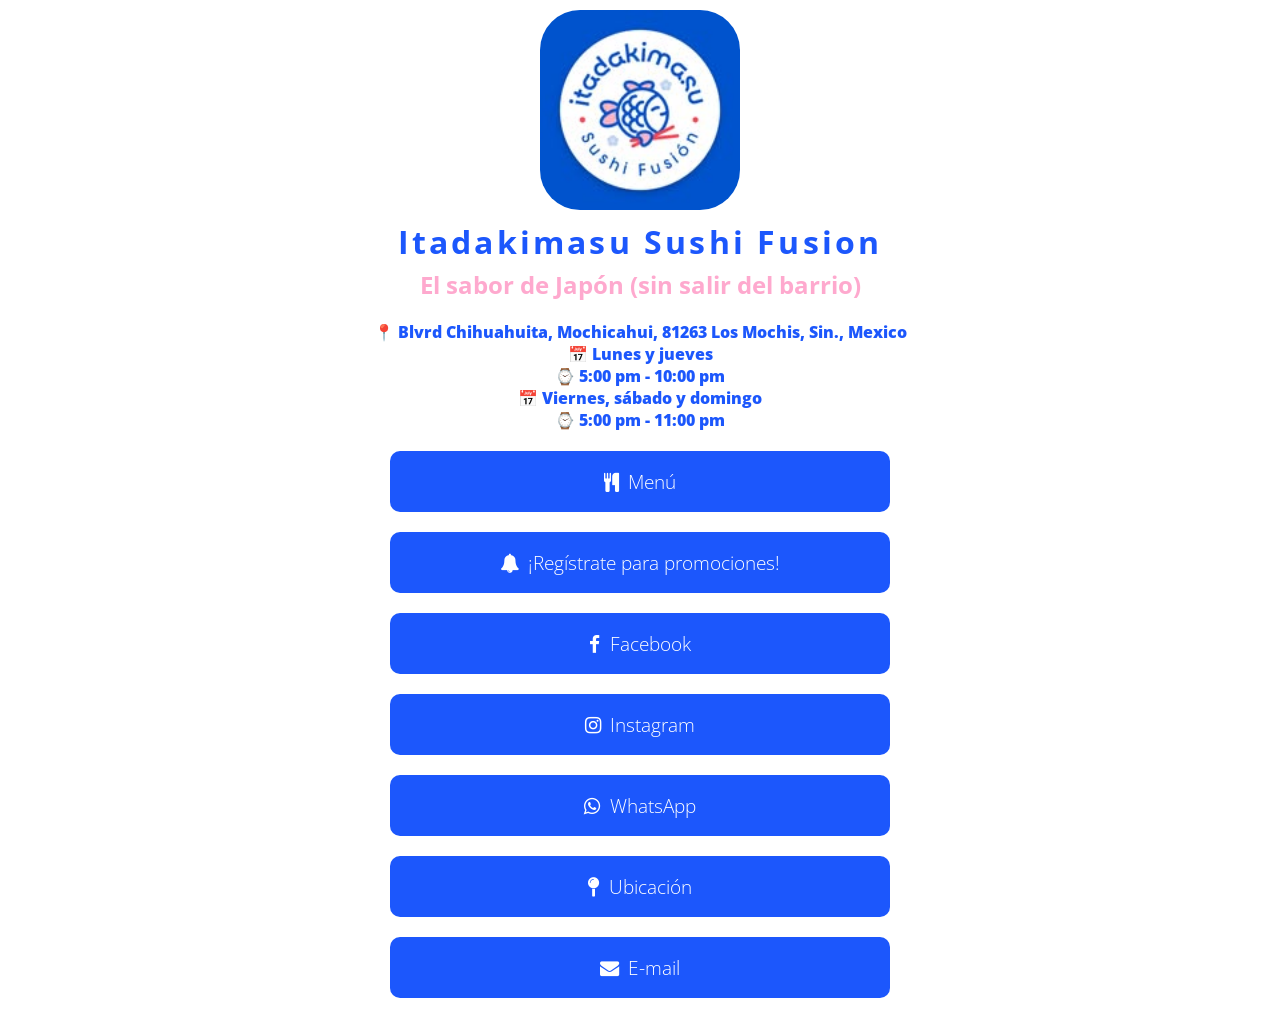
==== index.html @ 1c243515 "Update index.html add Regístrate para promociones link" ====
<!DOCTYPE html>

<html lang="es">
  <head>
    <meta name="viewport" content="width=device-width, initial-scale=1" />
    <meta charset="UTF-8" />
    <title>Itadakimasu Sushi Fusión</title>
    <link rel="stylesheet" href="assets/css/style.css" />
    <link rel="stylesheet" href="assets/css/font-awesome.min.css" />
    <link rel="icon" href="assets/images/favicon.png" type="image/x-icon" />
<script type="text/javascript">
    (function(c,l,a,r,i,t,y){
        c[a]=c[a]||function(){(c[a].q=c[a].q||[]).push(arguments)};
        t=l.createElement(r);t.async=1;t.src="https://www.clarity.ms/tag/"+i;
        y=l.getElementsByTagName(r)[0];y.parentNode.insertBefore(t,y);
    })(window, document, "clarity", "script", "twhjkyhexc");
</script>
  </head>

  <body>
    <div id="profile">
      <img
        id="userPhoto"
        src="assets/images/profile.jpg"
        alt="itadakimasulm's profile picture"
      />
      <div id="userName">
        <h1>Itadakimasu Sushi Fusion</h1>
        <h2>El sabor de Japón (sin salir del barrio)</h2>
        <div>
          📍 Blvrd Chihuahuita, Mochicahui, 81263 Los Mochis, Sin., Mexico
        </div>
        <div>📅 Lunes y jueves</div>
        <div>⌚ 5:00 pm - 10:00 pm</div>
        <div>📅 Viernes, sábado y domingo</div>
        <div>⌚ 5:00 pm - 11:00 pm</div>
      </div>
    </div>
    <div id="links">
      <a
        class="link"
        href="assets/images/Menú Itadaki 2025-09-04.pdf"
        target="_blank"
        ><i class="fa fa-cutlery" aria-hidden="true"></i> Menú</a
      >
      <a class="link Buzz_animation" id="registrateButton" href="#"><i class="fa fa-bell" aria-hidden="true"></i> ¡Regístrate para promociones!</a>
      <a
        class="link"
        href="https://www.facebook.com/people/Itadakimasu-Sushi-Fusi%C3%B3n/61577594511317/"
        target="_blank"
        ><i class="fa fa-facebook-f" aria-hidden="true"></i> Facebook</a
      >
      <a
        class="link"
        href="https://www.instagram.com/itadakimasulm/"
        target="_blank"
        ><i class="fa fa-instagram" aria-hidden="true"></i> Instagram</a
      >
      <a class="link" href="https://wa.me/+526681293315" target="_blank"
        ><i class="fa fa-whatsapp" aria-hidden="true"></i> WhatsApp</a
      >
      <a
        class="link"
        href="https://maps.app.goo.gl/S5nDeDx63SUh92Br7"
        target="_blank"
        ><i class="fa fa-map-pin" aria-hidden="true"></i> Ubicación</a
      >
      <a class="link" href="mailto:itadakimas.sushi@gmail.com" target="_blank"
        ><i class="fa fa-envelope" aria-hidden="true"></i> E-mail</a
      >
    </div>
  </body>
</html>
---- assets/css/style.css ----
/* Style Settings */
@import url('https://fonts.googleapis.com/css2?family=Open+Sans:wght@300;400;600&display=swap');

body {
    background-color: rgba(255, 255, 255, 1);
    font-family: 'Open Sans', sans-serif;
    font-weight: 600;
}

#userPhoto {
    width: 200px;
    height: 200px;
    display: block;
    margin: 10px auto;
    border-radius: 20%;
}

#userName {
    color: rgba(28, 87, 252, 1);
    display: block;
    width: 100%;
    text-align: center;
    text-decoration: none;    
    font-weight: bolder;
}

#userName h1 {
    font-size: 2rem;
    letter-spacing: 0.2rem;
    margin: 0 auto;
}

#userName h2 {
    margin-top: 5px;
    text-transform: none;
    color: rgba(252, 41, 133, 0.4);
}

i.fa {
    margin-right: 0.3rem;
}

#links {
    max-width: 500px;
    width: auto;
    display: block;
    margin: 20px auto;
}

.link {
    display: block;
    background-color: rgba(28, 87, 252, 1);
    color: #fff;
    text-align: center;
    margin-bottom: 20px;
    padding: 17px;
    text-decoration: none;
    font-size: 1.2rem;
    font-weight: 300;
    transition: all .25s cubic-bezier(.08, .59, .29, .99);
    border-radius: 10px;

}

.link:hover {
    background-color: rgba(252, 41, 133, 0.3);
    color: #000000;
    border: none;
}
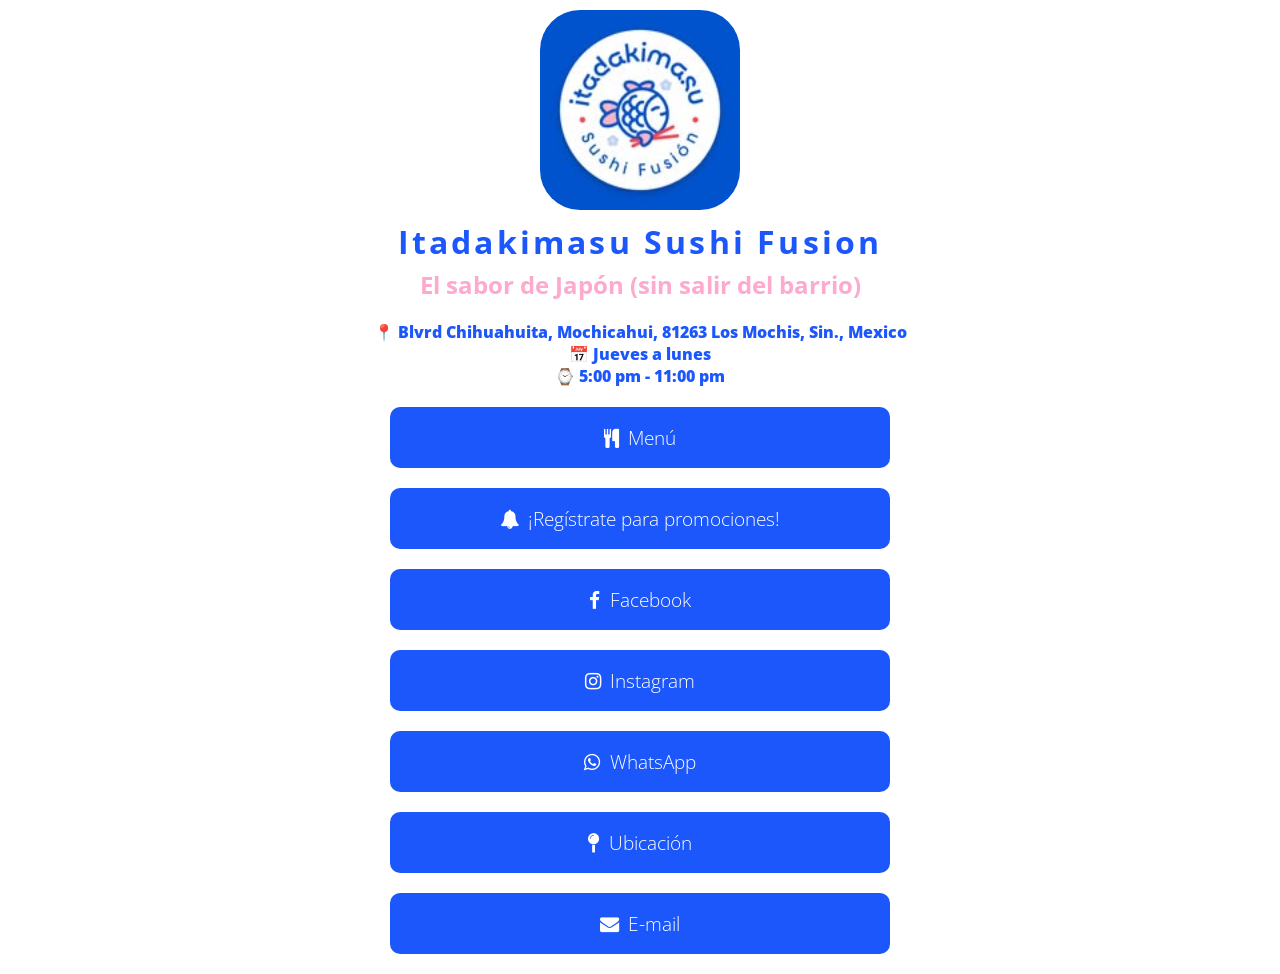
==== commit 28bddbb1: "Update index.html Update menu and operating hours" ====
--- a/index.html
+++ b/index.html
@@ -30,20 +30,18 @@
         <div>
           📍 Blvrd Chihuahuita, Mochicahui, 81263 Los Mochis, Sin., Mexico
         </div>
-        <div>📅 Lunes y jueves</div>
-        <div>⌚ 5:00 pm - 10:00 pm</div>
-        <div>📅 Viernes, sábado y domingo</div>
+        <div>📅 Jueves a lunes</div>
         <div>⌚ 5:00 pm - 11:00 pm</div>
       </div>
     </div>
     <div id="links">
       <a
         class="link"
-        href="assets/images/Menú Itadaki 2025-09-04.pdf"
+        href="assets/images/Menú Itadaki 2026-01-21.pdf"
         target="_blank"
         ><i class="fa fa-cutlery" aria-hidden="true"></i> Menú</a
       >
-      <a class="link Buzz_animation" id="registrateButton" href="#"><i class="fa fa-bell" aria-hidden="true"></i> ¡Regístrate para promociones!</a>
+      <a class="link Buzz_animation" id="registrateButton" href="https://docs.google.com/forms/d/e/1FAIpQLSda-vy09VX0w8N9Bv0Sy27gZSnDbXPnuMsJXuSvX7fSlUCAOw/viewform?usp=dialog"><i class="fa fa-bell" aria-hidden="true"></i> ¡Regístrate para promociones!</a>
       <a
         class="link"
         href="https://www.facebook.com/people/Itadakimasu-Sushi-Fusi%C3%B3n/61577594511317/"
@@ -74,3 +72,5 @@
 
 
 
+
+
--- a/assets/css/style.css
+++ b/assets/css/style.css
@@ -67,3 +67,83 @@
     color: #000000;
     border: none;
 }
+
+/* Keyframes for slight rotation shaking */
+@keyframes slightRotate {
+  0% {
+    transform: rotate(0deg);
+  }
+  25% {
+    transform: rotate(2.5deg);
+  } /* Slight rotation to the right */
+  50% {
+    transform: rotate(-2.5deg);
+  } /* Slight rotation to the left */
+  75% {
+    transform: rotate(2.5deg);
+  } /* Slight rotation to the right */
+  100% {
+    transform: rotate(0deg);
+  } /* Back to original */
+}
+
+@keyframes Buzz_animation {
+  0% {
+    transform: translateX(3px) rotate(1deg);
+  }
+
+  2.5% {
+    transform: translateX(-3px) rotate(-1deg);
+  }
+
+  5% {
+    transform: translateX(3px) rotate(1deg);
+  }
+
+  7.5% {
+    transform: translateX(-3px) rotate(-1deg);
+  }
+
+  10% {
+    transform: translateX(2px) rotate(1deg);
+  }
+
+  12.5% {
+    transform: translateX(-2px) rotate(-1deg);
+  }
+
+  15% {
+    transform: translateX(2px) rotate(1deg);
+  }
+
+  17.5% {
+    transform: translateX(-2px) rotate(-1deg);
+  }
+
+  20% {
+    transform: translateX(1px) rotate(1deg);
+  }
+
+  22.5% {
+    transform: translateX(-1px) rotate(-1deg);
+  }
+
+  25% {
+    transform: translateX(0) rotate(0);
+  }
+}
+
+/* Class to apply the animation */
+.rotate {
+  /* apply both animations by including both animation declarations separated by comma */
+  animation: slightRotate 0.5s ease-in-out 0s 2 forwards,
+    slightRotate 0.5s ease-in-out 3s 2 forwards;
+}
+
+.Buzz_animation {
+  animation: Buzz_animation 3s linear infinite;
+}
+
+.Buzz_animation:active {
+  animation: unset;
+}
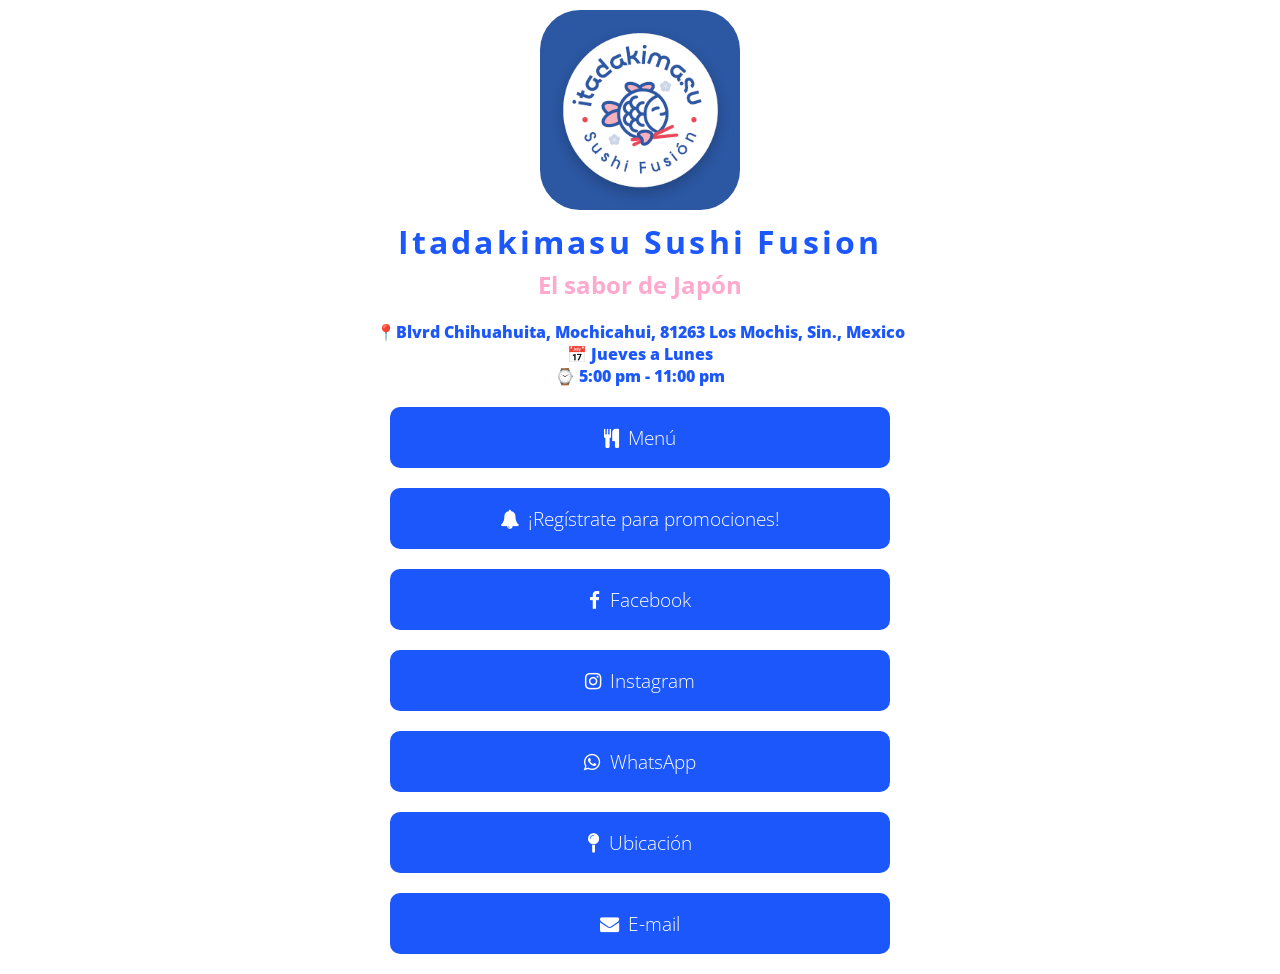
==== commit 03f040a7: "Update index.html copy from demo-site" ====
--- a/index.html
+++ b/index.html
@@ -1,76 +1,43 @@
 <!DOCTYPE html>
 
 <html lang="es">
-  <head>
-    <meta name="viewport" content="width=device-width, initial-scale=1" />
-    <meta charset="UTF-8" />
-    <title>Itadakimasu Sushi Fusión</title>
-    <link rel="stylesheet" href="assets/css/style.css" />
-    <link rel="stylesheet" href="assets/css/font-awesome.min.css" />
-    <link rel="icon" href="assets/images/favicon.png" type="image/x-icon" />
-<script type="text/javascript">
-    (function(c,l,a,r,i,t,y){
-        c[a]=c[a]||function(){(c[a].q=c[a].q||[]).push(arguments)};
-        t=l.createElement(r);t.async=1;t.src="https://www.clarity.ms/tag/"+i;
-        y=l.getElementsByTagName(r)[0];y.parentNode.insertBefore(t,y);
-    })(window, document, "clarity", "script", "twhjkyhexc");
-</script>
-  </head>
+<head>
+  <meta charset="UTF-8" />
+  <meta name="description" content="Itadakimasu Sushi Fusión — El sabor de Japón. Ubicados en Los Mochis, Sin. Abierto Jueves a Lunes de 5:00 pm a 11:00 pm." />
+  <meta name="viewport" content="width=device-width, initial-scale=1" />
+  <title>Itadakimasu Sushi Fusión</title>
+  <link rel="stylesheet" href="assets/css/style.css" />
+  <link rel="stylesheet" href="assets/css/font-awesome.min.css" />
+  <link rel="icon" href="assets/media/favicon.png" type="image/x-icon" />
+  <script src="https://cdn.weavely.ai/embed.js"></script>
+  <script src="assets/js/script.js" defer></script>
+</head>
 
-  <body>
-    <div id="profile">
-      <img
-        id="userPhoto"
-        src="assets/images/profile.jpg"
-        alt="itadakimasulm's profile picture"
-      />
-      <div id="userName">
-        <h1>Itadakimasu Sushi Fusion</h1>
-        <h2>El sabor de Japón (sin salir del barrio)</h2>
-        <div>
-          📍 Blvrd Chihuahuita, Mochicahui, 81263 Los Mochis, Sin., Mexico
-        </div>
-        <div>📅 Jueves a lunes</div>
-        <div>⌚ 5:00 pm - 11:00 pm</div>
-      </div>
+<body>
+  <div id="profile">
+    <img id="userPhoto" src="assets/media/profile.png" alt="itadakimasulm's profile picture" />
+    <div id="userName">
+      <h1>Itadakimasu Sushi Fusion</h1>
+      <h2>El sabor de Japón</h2>
+      <div>📍Blvrd Chihuahuita, Mochicahui, 81263 Los Mochis, Sin., Mexico</div>
+      <div>📅 Jueves a Lunes</div>
+      <div>⌚ 5:00 pm - 11:00 pm</div>
     </div>
-    <div id="links">
-      <a
-        class="link"
-        href="assets/images/Menú Itadaki 2026-01-21.pdf"
-        target="_blank"
-        ><i class="fa fa-cutlery" aria-hidden="true"></i> Menú</a
-      >
-      <a class="link Buzz_animation" id="registrateButton" href="https://docs.google.com/forms/d/e/1FAIpQLSda-vy09VX0w8N9Bv0Sy27gZSnDbXPnuMsJXuSvX7fSlUCAOw/viewform?usp=dialog"><i class="fa fa-bell" aria-hidden="true"></i> ¡Regístrate para promociones!</a>
-      <a
-        class="link"
-        href="https://www.facebook.com/people/Itadakimasu-Sushi-Fusi%C3%B3n/61577594511317/"
-        target="_blank"
-        ><i class="fa fa-facebook-f" aria-hidden="true"></i> Facebook</a
-      >
-      <a
-        class="link"
-        href="https://www.instagram.com/itadakimasulm/"
-        target="_blank"
-        ><i class="fa fa-instagram" aria-hidden="true"></i> Instagram</a
-      >
-      <a class="link" href="https://wa.me/+526681293315" target="_blank"
-        ><i class="fa fa-whatsapp" aria-hidden="true"></i> WhatsApp</a
-      >
-      <a
-        class="link"
-        href="https://maps.app.goo.gl/S5nDeDx63SUh92Br7"
-        target="_blank"
-        ><i class="fa fa-map-pin" aria-hidden="true"></i> Ubicación</a
-      >
-      <a class="link" href="mailto:itadakimas.sushi@gmail.com" target="_blank"
-        ><i class="fa fa-envelope" aria-hidden="true"></i> E-mail</a
-      >
-    </div>
-  </body>
+  </div>
+  <div id="links">
+    <a class="link" href="assets/media/menu-2026-01-21.pdf" target="_blank" rel="noopener noreferrer"><i class="fa fa-cutlery" aria-hidden="true"></i> Menú</a>
+    <a class="link Buzz_animation" id="registrateButton" href="#"><i class="fa fa-bell" aria-hidden="true"></i> ¡Regístrate para promociones!</a>
+    <a class="link" href="https://www.facebook.com/people/Itadakimasu-Sushi-Fusi%C3%B3n/61577594511317/" target="_blank" rel="noopener noreferrer"><i class="fa fa-facebook-f" aria-hidden="true"></i> Facebook</a>
+    <a class="link" href="https://www.instagram.com/itadakimasulm/" target="_blank" rel="noopener noreferrer"><i class="fa fa-instagram" aria-hidden="true"></i> Instagram</a>
+    <a class="link" id="whatsappLink" href="#" target="_blank" rel="noopener noreferrer"><i class="fa fa-whatsapp" aria-hidden="true"></i> WhatsApp</a>
+    <a class="link" href="https://maps.app.goo.gl/S5nDeDx63SUh92Br7" target="_blank" rel="noopener noreferrer"><i class="fa fa-map-pin" aria-hidden="true"></i> Ubicación</a>
+    <a class="link" href="mailto:itadakimas.sushi@gmail.com" rel="noopener noreferrer"><i class="fa fa-envelope" aria-hidden="true"></i> E-mail</a>
+  </div>
+  <!-- Modal Overlay -->
+  <div id="modalOverlay"></div>
+
+  <!-- Popup Form -->
+  <div id="popupForm" data-weavely-form="6daea6a7-9fe9-4328-8b2b-5ed9e3197012" data-weavely-mode="embed" style="width:100%"></div>
+</body>
+
 </html>
-
-
-
-
-
--- a/assets/css/style.css
+++ b/assets/css/style.css
@@ -1,141 +1,103 @@
 /* Style Settings */
-@import url('https://fonts.googleapis.com/css2?family=Open+Sans:wght@300;400;600&display=swap');
+@import url("https://fonts.googleapis.com/css2?family=Open+Sans:wght@300;400;600&display=swap");
 
 body {
-    background-color: rgba(255, 255, 255, 1);
-    font-family: 'Open Sans', sans-serif;
-    font-weight: 600;
+  background-color: rgba(255, 255, 255, 1);
+  font-family: "Open Sans", sans-serif;
+  font-weight: 600;
+}
+
+/* Locks background scroll when modal is open (cross-browser + iOS Safari fix) */
+body.modal-open {
+  overflow: hidden;
+  position: fixed;
+  width: 100%;
 }
 
 #userPhoto {
-    width: 200px;
-    height: 200px;
-    display: block;
-    margin: 10px auto;
-    border-radius: 20%;
+  width: 200px;
+  height: 200px;
+  display: block;
+  margin: 10px auto;
+  border-radius: 20%;
 }
 
 #userName {
-    color: rgba(28, 87, 252, 1);
-    display: block;
-    width: 100%;
-    text-align: center;
-    text-decoration: none;    
-    font-weight: bolder;
+  color: rgba(28, 87, 252, 1);
+  display: block;
+  width: 100%;
+  text-align: center;
+  text-decoration: none;
+  font-weight: bolder;
 }
 
 #userName h1 {
-    font-size: 2rem;
-    letter-spacing: 0.2rem;
-    margin: 0 auto;
+  font-size: 2rem;
+  letter-spacing: 0.2rem;
+  margin: 0 auto;
 }
 
 #userName h2 {
-    margin-top: 5px;
-    text-transform: none;
-    color: rgba(252, 41, 133, 0.4);
+  margin-top: 5px;
+  text-transform: none;
+  color: rgba(252, 41, 133, 0.4);
 }
 
 i.fa {
-    margin-right: 0.3rem;
+  margin-right: 0.3rem;
 }
 
 #links {
-    max-width: 500px;
-    width: auto;
-    display: block;
-    margin: 20px auto;
+  max-width: 500px;
+  width: auto;
+  display: block;
+  margin: 20px auto;
 }
 
 .link {
-    display: block;
-    background-color: rgba(28, 87, 252, 1);
-    color: #fff;
-    text-align: center;
-    margin-bottom: 20px;
-    padding: 17px;
-    text-decoration: none;
-    font-size: 1.2rem;
-    font-weight: 300;
-    transition: all .25s cubic-bezier(.08, .59, .29, .99);
-    border-radius: 10px;
-
+  display: block;
+  background-color: rgba(28, 87, 252, 1);
+  color: #fff;
+  text-align: center;
+  margin-bottom: 20px;
+  padding: 17px;
+  text-decoration: none;
+  font-size: 1.2rem;
+  font-weight: 300;
+  transition: all 0.25s cubic-bezier(0.08, 0.59, 0.29, 0.99);
+  border-radius: 10px;
 }
 
 .link:hover {
-    background-color: rgba(252, 41, 133, 0.3);
-    color: #000000;
-    border: none;
+  background-color: rgba(252, 41, 133, 0.3);
+  color: #000000;
+  border: none;
 }
 
 /* Keyframes for slight rotation shaking */
 @keyframes slightRotate {
-  0% {
-    transform: rotate(0deg);
-  }
-  25% {
-    transform: rotate(2.5deg);
-  } /* Slight rotation to the right */
-  50% {
-    transform: rotate(-2.5deg);
-  } /* Slight rotation to the left */
-  75% {
-    transform: rotate(2.5deg);
-  } /* Slight rotation to the right */
-  100% {
-    transform: rotate(0deg);
-  } /* Back to original */
+  0%   { transform: rotate(0deg); }
+  25%  { transform: rotate(2.5deg); }
+  50%  { transform: rotate(-2.5deg); }
+  75%  { transform: rotate(2.5deg); }
+  100% { transform: rotate(0deg); }
 }
 
 @keyframes Buzz_animation {
-  0% {
-    transform: translateX(3px) rotate(1deg);
-  }
-
-  2.5% {
-    transform: translateX(-3px) rotate(-1deg);
-  }
-
-  5% {
-    transform: translateX(3px) rotate(1deg);
-  }
-
-  7.5% {
-    transform: translateX(-3px) rotate(-1deg);
-  }
-
-  10% {
-    transform: translateX(2px) rotate(1deg);
-  }
-
-  12.5% {
-    transform: translateX(-2px) rotate(-1deg);
-  }
-
-  15% {
-    transform: translateX(2px) rotate(1deg);
-  }
-
-  17.5% {
-    transform: translateX(-2px) rotate(-1deg);
-  }
-
-  20% {
-    transform: translateX(1px) rotate(1deg);
-  }
-
-  22.5% {
-    transform: translateX(-1px) rotate(-1deg);
-  }
-
-  25% {
-    transform: translateX(0) rotate(0);
-  }
+  0%    { transform: translateX(3px) rotate(1deg); }
+  2.5%  { transform: translateX(-3px) rotate(-1deg); }
+  5%    { transform: translateX(3px) rotate(1deg); }
+  7.5%  { transform: translateX(-3px) rotate(-1deg); }
+  10%   { transform: translateX(2px) rotate(1deg); }
+  12.5% { transform: translateX(-2px) rotate(-1deg); }
+  15%   { transform: translateX(2px) rotate(1deg); }
+  17.5% { transform: translateX(-2px) rotate(-1deg); }
+  20%   { transform: translateX(1px) rotate(1deg); }
+  22.5% { transform: translateX(-1px) rotate(-1deg); }
+  25%   { transform: translateX(0) rotate(0); }
 }
 
-/* Class to apply the animation */
 .rotate {
-  /* apply both animations by including both animation declarations separated by comma */
   animation: slightRotate 0.5s ease-in-out 0s 2 forwards,
     slightRotate 0.5s ease-in-out 3s 2 forwards;
 }
@@ -147,3 +109,49 @@
 .Buzz_animation:active {
   animation: unset;
 }
+
+/* --- Desktop & General Styles --- */
+[data-weavely-form="6daea6a7-9fe9-4328-8b2b-5ed9e3197012"] {
+  position: fixed !important;
+  top: 50% !important;
+  left: 50% !important;
+  transform: translate(-50%, -50%) !important;
+  z-index: 9999 !important;
+  width: 500px !important;
+  height: auto !important;
+  max-height: 80vh !important;
+  background: white;
+  box-shadow: 0 10px 40px rgba(0, 0, 0, 0.4);
+  border-radius: 12px;
+  overflow: hidden;
+  pointer-events: auto !important;
+}
+
+/* --- Mobile Portrait Optimization --- */
+@media screen and (max-width: 600px) and (orientation: portrait) {
+  [data-weavely-form="6daea6a7-9fe9-4328-8b2b-5ed9e3197012"] {
+    width: 90% !important;
+    height: auto !important;
+    max-height: 85vh !important;
+    border-radius: 16px;
+    overflow-y: auto !important;
+    -webkit-overflow-scrolling: touch;
+  }
+}
+
+/* Modal overlay */
+#modalOverlay {
+  display: none;
+  position: fixed;
+  top: 0;
+  left: 0;
+  width: 100%;
+  height: 100%;
+  background: rgba(0, 0, 0, 0.7);
+  z-index: 999;
+}
+
+/* Popup wrapper — stripped down, weavely handles its own styling */
+#popupForm {
+  display: none;
+}
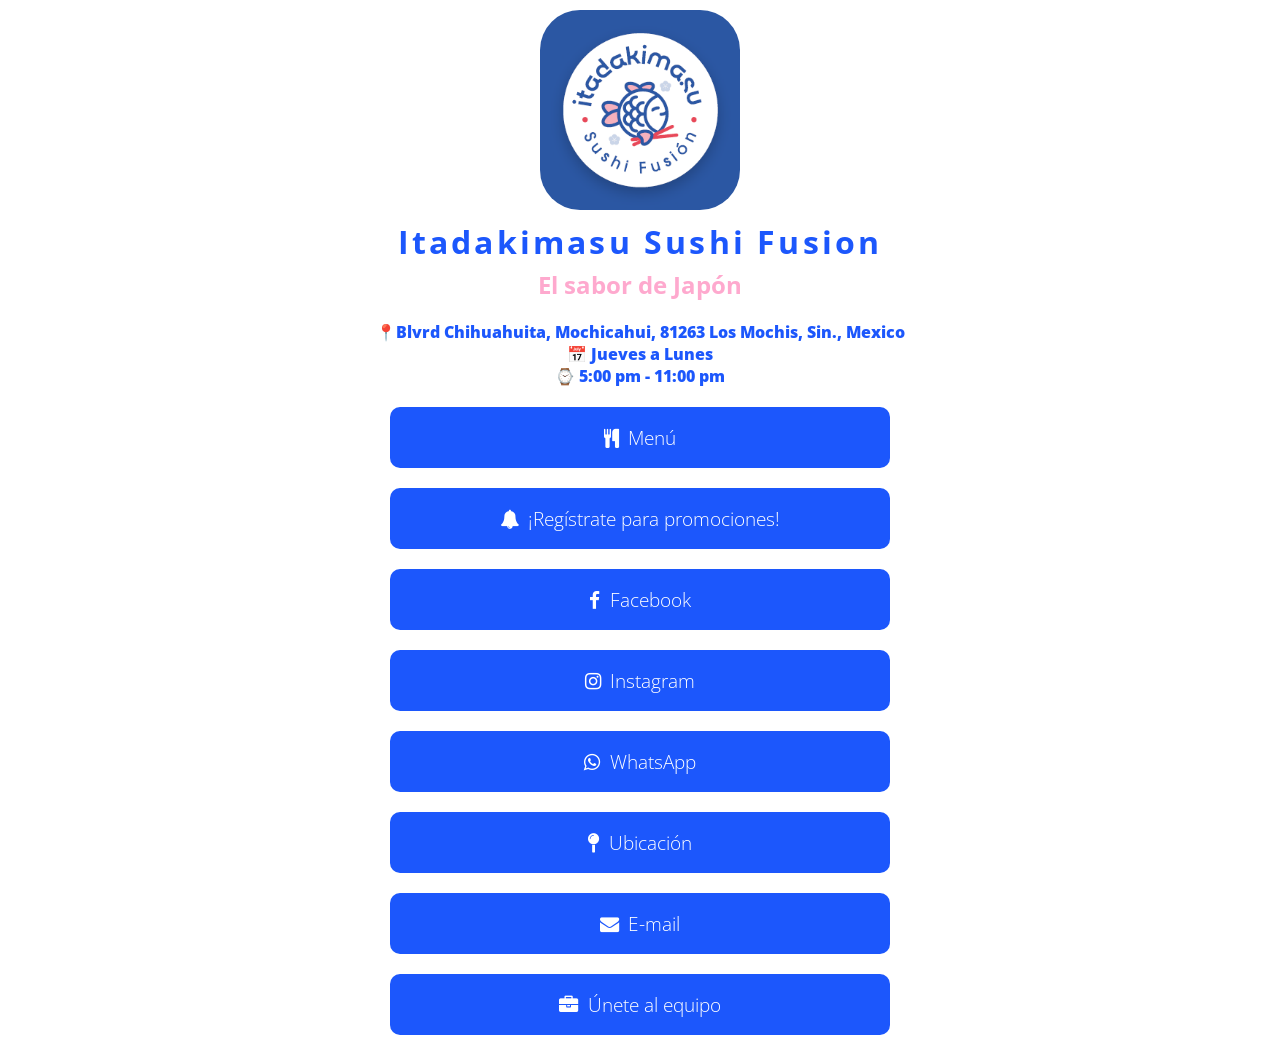
==== commit 63edea87: "Add careers link to the footer Added a link to the careers page in the footer." ====
--- a/index.html
+++ b/index.html
@@ -32,6 +32,7 @@
     <a class="link" id="whatsappLink" href="#" target="_blank" rel="noopener noreferrer"><i class="fa fa-whatsapp" aria-hidden="true"></i> WhatsApp</a>
     <a class="link" href="https://maps.app.goo.gl/S5nDeDx63SUh92Br7" target="_blank" rel="noopener noreferrer"><i class="fa fa-map-pin" aria-hidden="true"></i> Ubicación</a>
     <a class="link" href="mailto:itadakimas.sushi@gmail.com" rel="noopener noreferrer"><i class="fa fa-envelope" aria-hidden="true"></i> E-mail</a>
+    <a class="link" href="careers.html" rel="noopener noreferrer"><i class="fa fa-briefcase" aria-hidden="true"></i> Únete al equipo</a>
   </div>
   <!-- Modal Overlay -->
   <div id="modalOverlay"></div>
--- a/assets/css/style.css
+++ b/assets/css/style.css
@@ -155,3 +155,156 @@
 #popupForm {
   display: none;
 }
+
+/* ============================================================
+   CAREERS PAGE
+   Append this block to the end of assets/css/style.css
+   ============================================================ */
+
+.careers-page {
+  padding: 2rem 1rem 4rem;
+  max-width: 540px;
+  margin: 0 auto;
+  text-align: center;
+}
+
+.careers-page h1 {
+  font-size: 1.6rem;
+  font-weight: 700;
+  margin-bottom: 0.5rem;
+  color: #fff;
+}
+
+.careers-page .tagline {
+  font-size: 0.95rem;
+  color: #ccc;
+  margin-bottom: 0.5rem;
+  line-height: 1.5;
+}
+
+.careers-page .roles {
+  font-size: 0.95rem;
+  font-weight: 600;
+  color: #fff;
+  margin-bottom: 2rem;
+}
+
+.careers-form {
+  display: flex;
+  flex-direction: column;
+  gap: 1rem;
+  text-align: left;
+}
+
+.careers-form label {
+  font-size: 0.85rem;
+  color: #ccc;
+  margin-bottom: 0.25rem;
+  display: block;
+}
+
+.careers-form input[type="text"],
+.careers-form input[type="email"],
+.careers-form input[type="tel"] {
+  width: 100%;
+  padding: 0.65rem 0.85rem;
+  border-radius: 8px;
+  border: 1px solid rgba(255,255,255,0.15);
+  background: rgba(255,255,255,0.07);
+  color: #fff;
+  font-size: 0.95rem;
+  box-sizing: border-box;
+  transition: border-color 0.2s;
+}
+
+.careers-form input[type="text"]:focus,
+.careers-form input[type="email"]:focus,
+.careers-form input[type="tel"]:focus {
+  outline: none;
+  border-color: rgba(255,255,255,0.4);
+}
+
+.careers-form .file-label {
+  font-size: 0.85rem;
+  color: #ccc;
+  margin-bottom: 0.25rem;
+  display: block;
+}
+
+.careers-form .file-hint {
+  font-size: 0.75rem;
+  color: #aaa;
+  margin-top: 0.25rem;
+}
+
+.careers-form input[type="file"] {
+  width: 100%;
+  font-size: 0.9rem;
+  color: #ccc;
+  padding: 0.4rem 0;
+  box-sizing: border-box;
+}
+
+.careers-form .turnstile-wrapper {
+  display: flex;
+  justify-content: center;
+  margin-top: 0.5rem;
+}
+
+.careers-form .submit-btn {
+  width: 100%;
+  padding: 0.75rem;
+  border-radius: 8px;
+  border: none;
+  background: #fff;
+  color: #000;
+  font-size: 1rem;
+  font-weight: 600;
+  cursor: pointer;
+  transition: opacity 0.2s;
+  margin-top: 0.5rem;
+}
+
+.careers-form .submit-btn:hover {
+  opacity: 0.85;
+}
+
+.careers-form .submit-btn:disabled {
+  opacity: 0.5;
+  cursor: not-allowed;
+}
+
+.form-message {
+  margin-top: 1.25rem;
+  font-size: 0.9rem;
+  padding: 0.75rem 1rem;
+  border-radius: 8px;
+  display: none;
+}
+
+.form-message.success {
+  background: rgba(100, 200, 120, 0.15);
+  border: 1px solid rgba(100, 200, 120, 0.4);
+  color: #90e8a0;
+  display: block;
+}
+
+.form-message.error {
+  background: rgba(220, 80, 80, 0.15);
+  border: 1px solid rgba(220, 80, 80, 0.4);
+  color: #f08080;
+  display: block;
+}
+
+.back-link {
+  display: inline-block;
+  margin-top: 2rem;
+  font-size: 0.85rem;
+  color: #ccc;
+  text-decoration: none;
+  opacity: 0.7;
+}
+
+.back-link:hover {
+  opacity: 1;
+}
